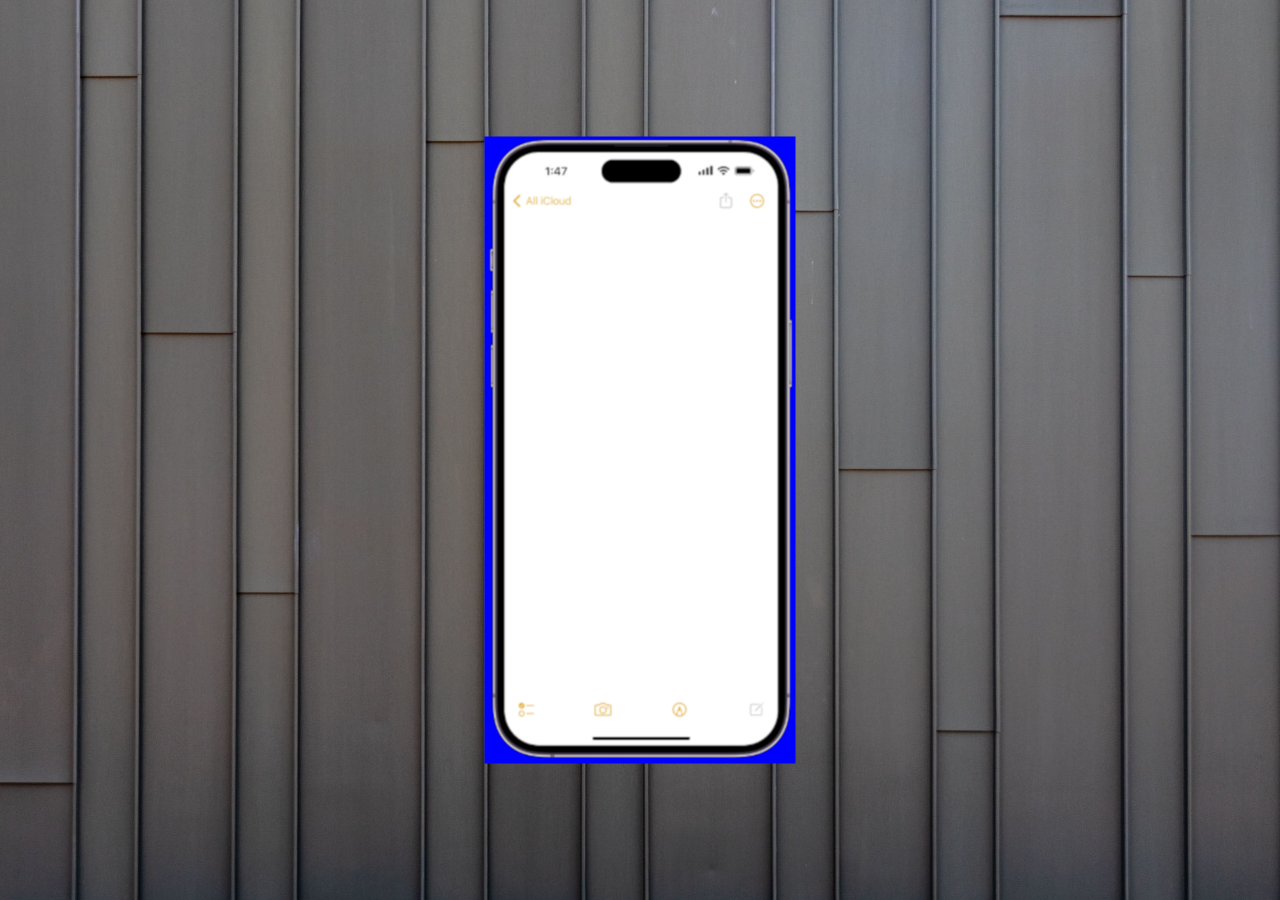
==== index.html @ 21813661 "text01" ====
<!DOCTYPE html>
<html lang="pt-br">
<head>
    <meta charset="UTF-8">
    <meta name="viewport" content="width=device-width, initial-scale=1.0">
    <title>Portfólio</title>
    <link rel="shortcut icon" href="favicon.ico" type="image/x-icon">
    <link rel="stylesheet" href="estilos/style.css">
</head>
<body>
    <main>
        <section id="telefone">
            <img src="/imagens/frame-celular.png" alt="celular">
        </section>

        <section id="redesocial">

        </section>
    </main>
</body>
---- estilos/style.css ----
@charset "UTF-8";

*{
    margin: 0px;
    padding: 0px;
    font-family: Arial, Helvetica, sans-serif;
    box-sizing: border-box;
}

body{
    background: url(../imagens/fundo-03.jpg) no-repeat top center;
    background-size: cover;
    background-attachment: fixed;
}

main{
    display: flex;
    justify-content: center;
    align-items: center;
    padding: 20px;
    min-height: 100vh;
}

section#telefone {
    position: absolute;
    top: 50%;
    left: 50%;
    transform: translate(-50%, -50%);
    
    width: 311px;
    height:627px;
    
    background: blue url(../imagens/frame-celular.png) no-repeat top center;
    background-size: cover; 
    background-attachment: fixed;
}
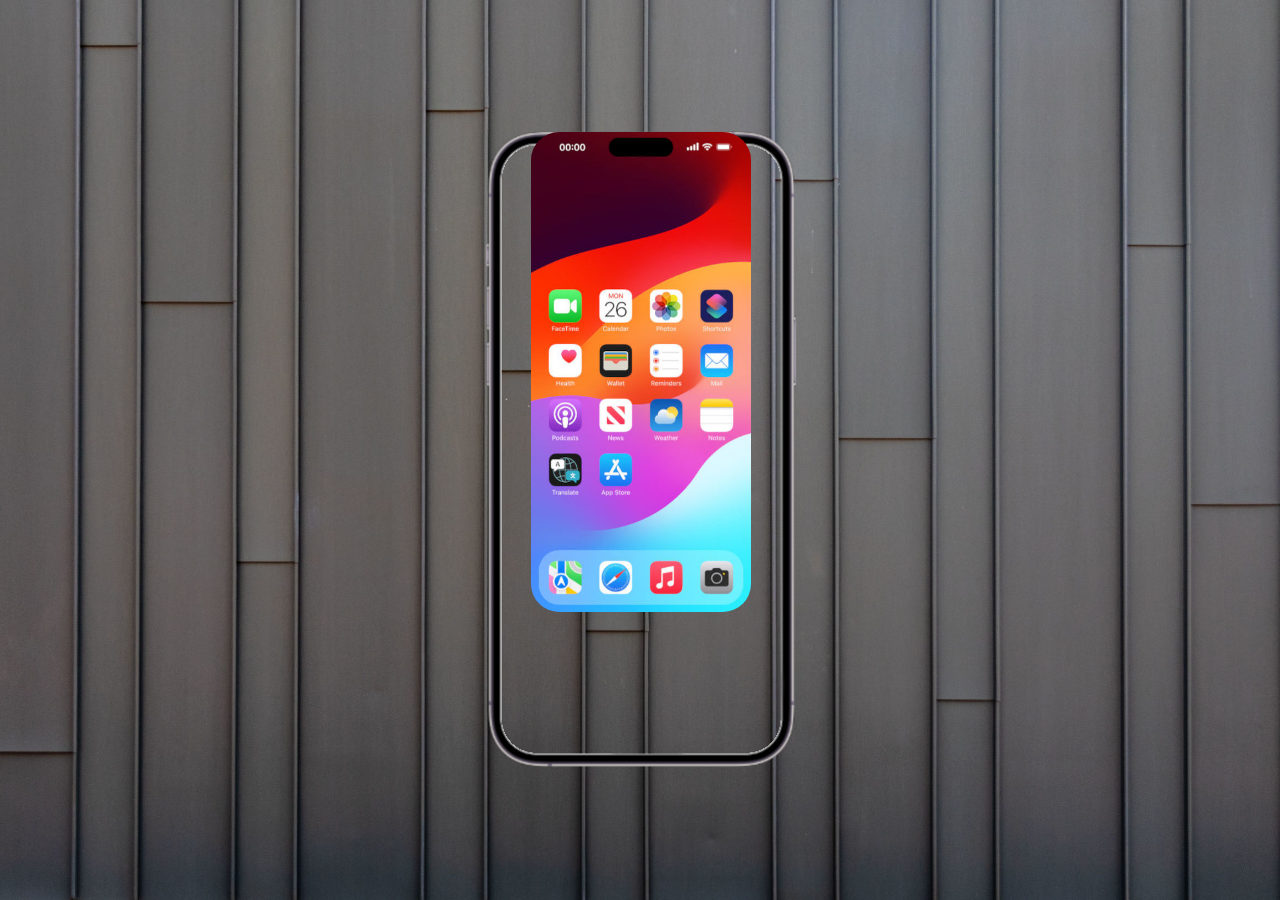
==== commit f27814c2: "tela home" ====
--- a/index.html
+++ b/index.html
@@ -9,12 +9,8 @@
 </head>
 <body>
     <main>
-        <section id="telefone">
-            <img src="/imagens/frame-celular.png" alt="celular">
-        </section>
-
-        <section id="redesocial">
-
-        </section>
-    </main>
+    <section id="telefone">
+        <iframe src="home.html" frameborder="0" name="tela" id="tela"></iframe>
+    </section>
+</main>
 </body>
--- a/estilos/style.css
+++ b/estilos/style.css
@@ -1,24 +1,25 @@
 @charset "UTF-8";
 
-*{
+* {
     margin: 0px;
     padding: 0px;
     font-family: Arial, Helvetica, sans-serif;
     box-sizing: border-box;
 }
 
-body{
-    background: url(../imagens/fundo-03.jpg) no-repeat top center;
+html, body {
+    height: 100vh;
+    width: 100vw;
+    background: url(../imagens/fundo-03.jpg) no-repeat bottom center;
     background-size: cover;
     background-attachment: fixed;
+    overflow: hidden;
 }
 
-main{
-    display: flex;
-    justify-content: center;
-    align-items: center;
-    padding: 20px;
-    min-height: 100vh;
+main {
+    position: relative;
+    height: 100vh;
+    width: 100vw;
 }
 
 section#telefone {
@@ -26,11 +27,23 @@
     top: 50%;
     left: 50%;
     transform: translate(-50%, -50%);
+
+    width: 320px;
+    height: 660px;
     
-    width: 311px;
-    height:627px;
+    background: url(../imagens/frame-celular.png) no-repeat center center;
+    background-size: contain;
+
+    max-height: 85vh !important;
+    max-width: 90vw !important;
+}
+
+iframe#tela {
+    position: absolute;
+    top: 12px;
+    left: 51px;
     
-    background: blue url(../imagens/frame-celular.png) no-repeat top center;
-    background-size: cover; 
-    background-attachment: fixed;
-}
+    width: 220px;
+    height: 480px;
+    border-radius: 28px; 
+}
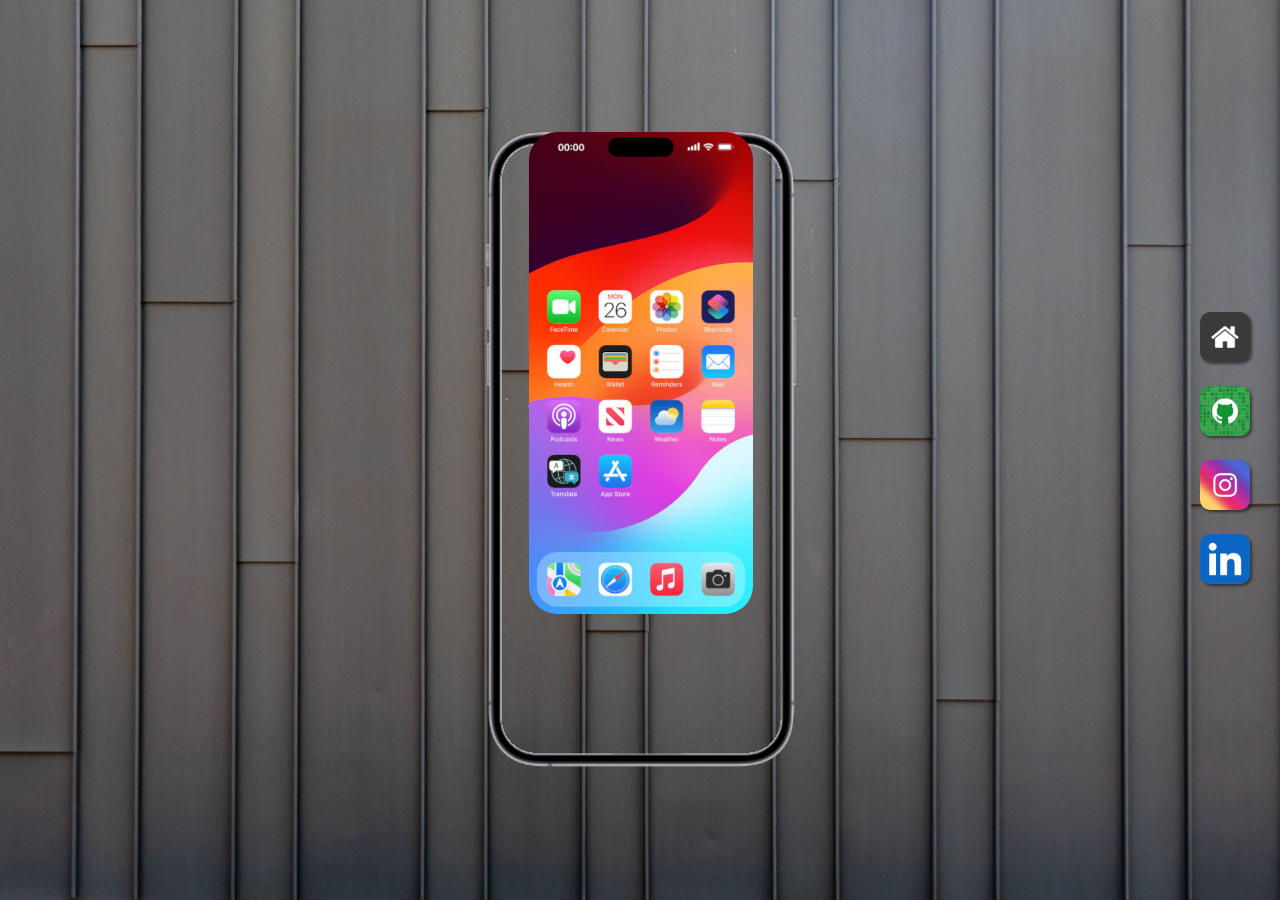
==== commit 697d501f: "menu" ====
--- a/index.html
+++ b/index.html
@@ -12,5 +12,12 @@
     <section id="telefone">
         <iframe src="home.html" frameborder="0" name="tela" id="tela"></iframe>
     </section>
+
+    <section id="redes-sociais">
+        <a href="#" target="tela"><img src="imagens/logo-home.jpg" alt="home"></a><br>
+        <a href="#" target="tela"><img src="imagens/logo-github.jpg" alt="github"></a><br>
+        <a href="#" target="tela"><img src="imagens/logo-instagram.jpg" alt=""></a><br>
+        <a href="#" target="tela"><img src="imagens/logo-linkedin.jpg" alt="linkedin"></a><br>
+    </section>
 </main>
 </body>
--- a/estilos/style.css
+++ b/estilos/style.css
@@ -41,9 +41,33 @@
 iframe#tela {
     position: absolute;
     top: 12px;
-    left: 51px;
+    left: 49px;
     
-    width: 220px;
-    height: 480px;
-    border-radius: 28px; 
+    width: 224px;
+    height: 482px;
+    border-radius: 28px;
+}
+
+section#redes-sociais{
+    text-align: right;
+    position: fixed;
+    top: 50%;               
+    right: 20px;
+    transform: translateY(-50%);
+      
+}
+
+section#redes-sociais img{
+    width: 50px;
+    margin: 10px;
+    border-radius: 10px;
+    box-shadow: 2px 2px 3px rgba(0, 0, 0, 0.493);
+    box-sizing: border-box;
+}
+
+section#redes-sociais img:hover{
+    border: 2px solid rgba(255, 255, 255, 0.61);
+    transform: translate(-3px, -3px);
+    transition: transform 0.3s;
+    box-shadow: 3px 3px 4px rgba(0, 0, 0, 0.582)
 }
